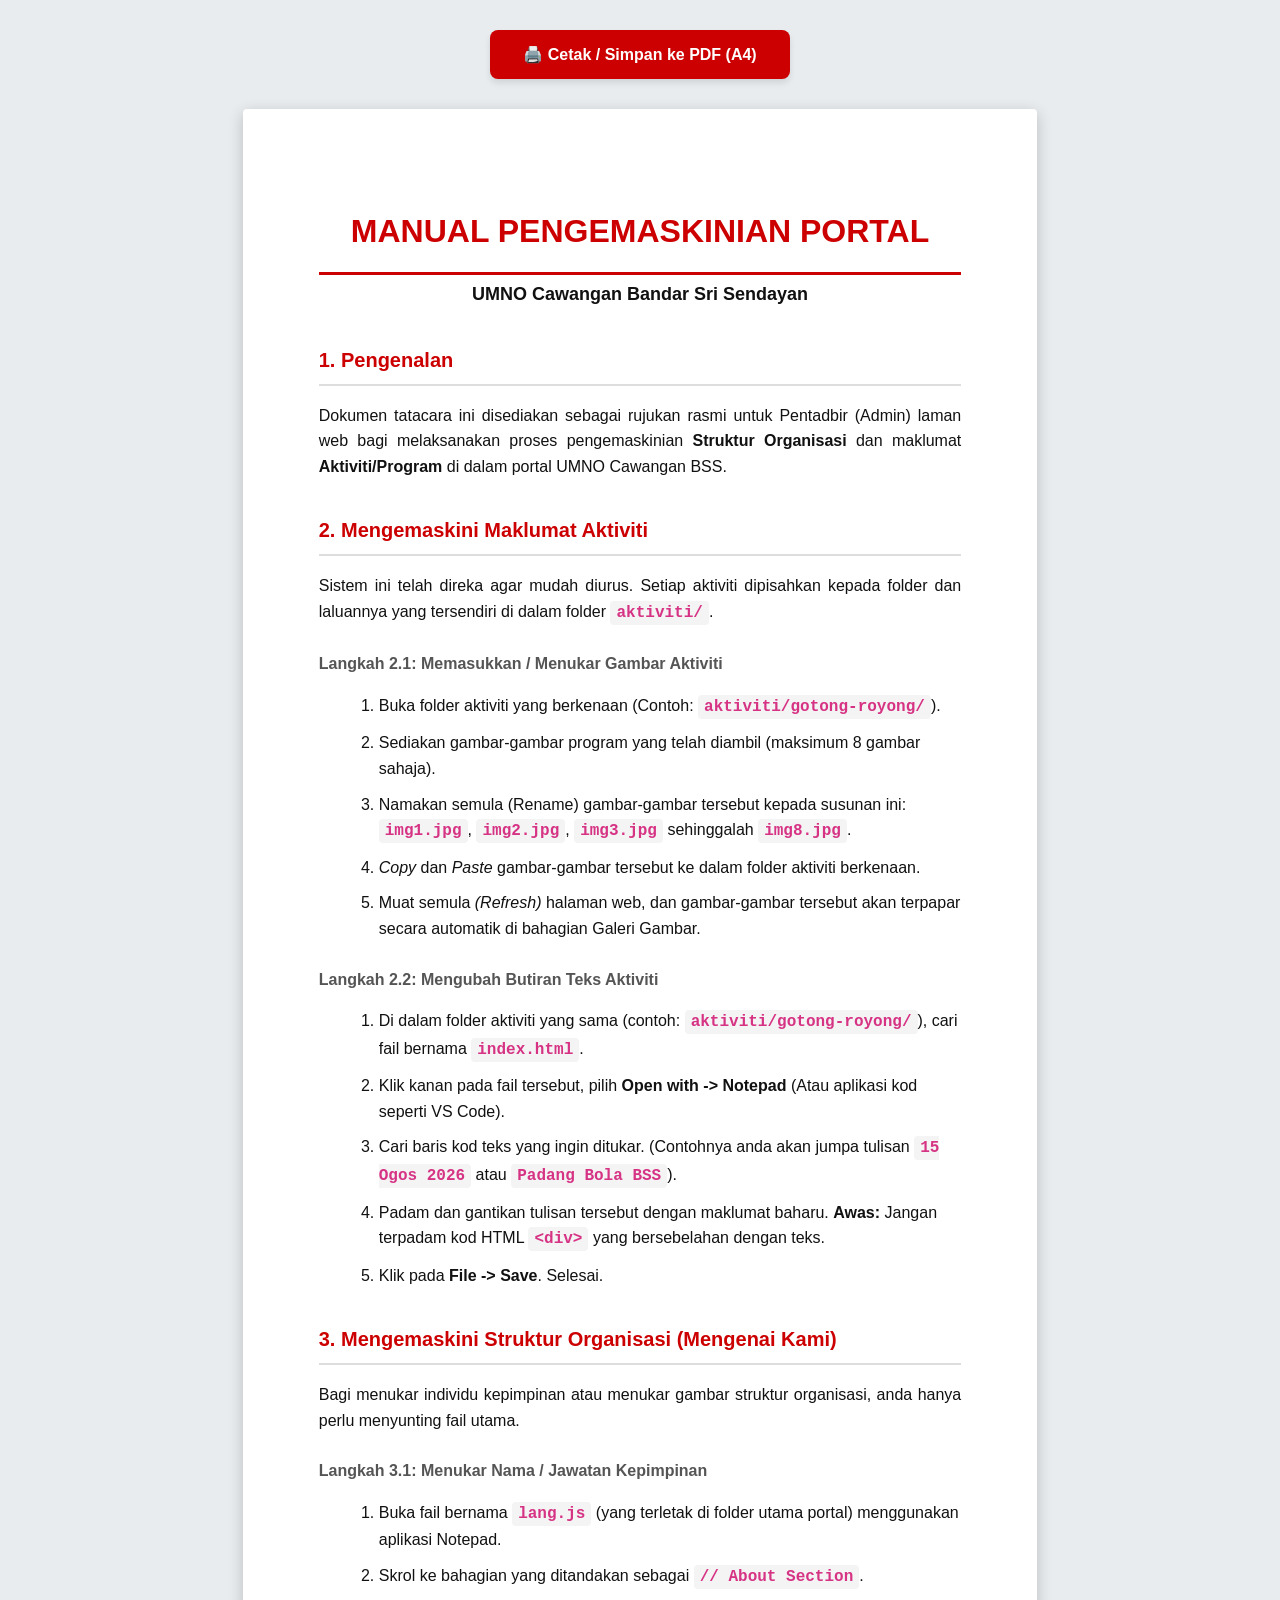
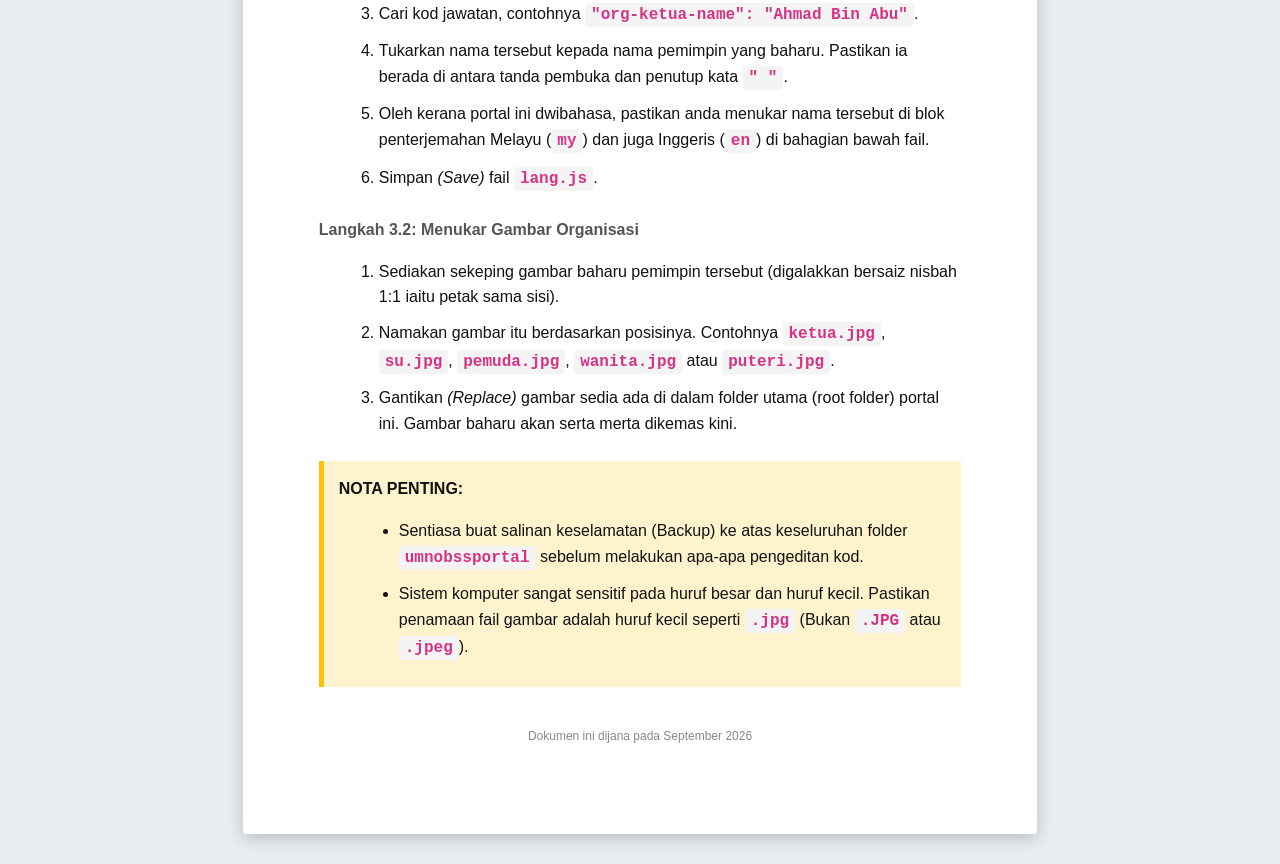
==== Manual_Pengemaskinian.html @ 766604c2 "Add files via upload" ====
<!DOCTYPE html>
<html lang="ms">
<head>
    <meta charset="UTF-8">
    <title>Manual Pengemaskinian Portal UMNO BSS</title>
    <style>
        /* Format Khas Untuk Cetakan (Print / PDF) A4 */
        @page { 
            size: A4; 
            margin: 20mm; 
        }
        body {
            font-family: Arial, Helvetica, sans-serif;
            line-height: 1.6;
            color: #111;
            margin: 0;
            padding: 0;
            background: #e9ecef;
        }
        .page {
            width: 210mm;
            min-height: 297mm;
            background: #fff;
            margin: 30px auto;
            padding: 20mm;
            box-sizing: border-box;
            box-shadow: 0 4px 15px rgba(0,0,0,0.2);
            border-radius: 4px;
        }
        h1, h2, h3 { 
            color: #cc0000; 
        }
        h1 { 
            text-align: center; 
            border-bottom: 3px solid #cc0000; 
            padding-bottom: 15px; 
            margin-bottom: 5px;
            text-transform: uppercase;
        }
        h2 { 
            margin-top: 35px; 
            border-bottom: 2px solid #ddd; 
            padding-bottom: 8px; 
            font-size: 20px;
        }
        h3 {
            margin-top: 25px;
            font-size: 16px;
            color: #555;
        }
        p { text-align: justify; }
        code { 
            background: #f4f4f4; 
            padding: 3px 6px; 
            border-radius: 4px; 
            font-family: "Courier New", Courier, monospace; 
            color: #d63384; 
            font-weight: bold;
        }
        .alert { 
            background: #fff3cd; 
            border-left: 5px solid #ffc107; 
            padding: 15px; 
            margin: 25px 0; 
        }
        ul, ol { 
            margin-left: 20px; 
        }
        li { 
            margin-bottom: 10px; 
        }
        
        .print-btn {
            display: flex;
            align-items: center;
            justify-content: center;
            gap: 10px;
            width: 300px;
            margin: 30px auto;
            padding: 15px;
            background: #cc0000;
            color: white;
            text-decoration: none;
            border-radius: 8px;
            font-weight: bold;
            cursor: pointer;
            border: none;
            font-size: 16px;
            box-shadow: 0 4px 6px rgba(0,0,0,0.1);
            transition: 0.2s;
        }
        .print-btn:hover {
            background: #aa0000;
        }

        /* Arahan untuk pencetak web */
        @media print {
            body { 
                background: #fff; 
            }
            .page { 
                margin: 0; 
                padding: 0; 
                box-shadow: none; 
                width: 100%; 
                min-height: auto; 
                border-radius: 0;
            }
            .print-btn { 
                display: none; 
            }
        }
    </style>
</head>
<body>
    <!-- Butang ini akan hilang apabila PDF / Print ditekan -->
    <button class="print-btn" onclick="window.print()">🖨️ Cetak / Simpan ke PDF (A4)</button>
    
    <div class="page">
        <h1>Manual Pengemaskinian Portal</h1>
        <p style="text-align:center; font-weight:bold; font-size: 18px; margin-top:0;">UMNO Cawangan Bandar Sri Sendayan</p>
        
        <h2>1. Pengenalan</h2>
        <p>Dokumen tatacara ini disediakan sebagai rujukan rasmi untuk Pentadbir (Admin) laman web bagi melaksanakan proses pengemaskinian <b>Struktur Organisasi</b> dan maklumat <b>Aktiviti/Program</b> di dalam portal UMNO Cawangan BSS.</p>

        <h2>2. Mengemaskini Maklumat Aktiviti</h2>
        <p>Sistem ini telah direka agar mudah diurus. Setiap aktiviti dipisahkan kepada folder dan laluannya yang tersendiri di dalam folder <code>aktiviti/</code>.</p>

        <h3>Langkah 2.1: Memasukkan / Menukar Gambar Aktiviti</h3>
        <ol>
            <li>Buka folder aktiviti yang berkenaan (Contoh: <code>aktiviti/gotong-royong/</code>).</li>
            <li>Sediakan gambar-gambar program yang telah diambil (maksimum 8 gambar sahaja).</li>
            <li>Namakan semula (Rename) gambar-gambar tersebut kepada susunan ini: <code>img1.jpg</code>, <code>img2.jpg</code>, <code>img3.jpg</code> sehinggalah <code>img8.jpg</code>.</li>
            <li><i>Copy</i> dan <i>Paste</i> gambar-gambar tersebut ke dalam folder aktiviti berkenaan.</li>
            <li>Muat semula <i>(Refresh)</i> halaman web, dan gambar-gambar tersebut akan terpapar secara automatik di bahagian Galeri Gambar.</li>
        </ol>

        <h3>Langkah 2.2: Mengubah Butiran Teks Aktiviti</h3>
        <ol>
            <li>Di dalam folder aktiviti yang sama (contoh: <code>aktiviti/gotong-royong/</code>), cari fail bernama <code>index.html</code>.</li>
            <li>Klik kanan pada fail tersebut, pilih <b>Open with -> Notepad</b> (Atau aplikasi kod seperti VS Code).</li>
            <li>Cari baris kod teks yang ingin ditukar. (Contohnya anda akan jumpa tulisan <code>15 Ogos 2026</code> atau <code>Padang Bola BSS</code>).</li>
            <li>Padam dan gantikan tulisan tersebut dengan maklumat baharu. <b>Awas:</b> Jangan terpadam kod HTML <code>&lt;div&gt;</code> yang bersebelahan dengan teks.</li>
            <li>Klik pada <b>File -> Save</b>. Selesai.</li>
        </ol>

        <h2>3. Mengemaskini Struktur Organisasi (Mengenai Kami)</h2>
        <p>Bagi menukar individu kepimpinan atau menukar gambar struktur organisasi, anda hanya perlu menyunting fail utama.</p>
        
        <h3>Langkah 3.1: Menukar Nama / Jawatan Kepimpinan</h3>
        <ol>
            <li>Buka fail bernama <code>lang.js</code> (yang terletak di folder utama portal) menggunakan aplikasi Notepad.</li>
            <li>Skrol ke bahagian yang ditandakan sebagai <code>// About Section</code>.</li>
            <li>Cari kod jawatan, contohnya <code>"org-ketua-name": "Ahmad Bin Abu"</code>.</li>
            <li>Tukarkan nama tersebut kepada nama pemimpin yang baharu. Pastikan ia berada di antara tanda pembuka dan penutup kata <code>" "</code>.</li>
            <li>Oleh kerana portal ini dwibahasa, pastikan anda menukar nama tersebut di blok penterjemahan Melayu (<code>my</code>) dan juga Inggeris (<code>en</code>) di bahagian bawah fail.</li>
            <li>Simpan <i>(Save)</i> fail <code>lang.js</code>.</li>
        </ol>

        <h3>Langkah 3.2: Menukar Gambar Organisasi</h3>
        <ol>
            <li>Sediakan sekeping gambar baharu pemimpin tersebut (digalakkan bersaiz nisbah 1:1 iaitu petak sama sisi).</li>
            <li>Namakan gambar itu berdasarkan posisinya. Contohnya <code>ketua.jpg</code>, <code>su.jpg</code>, <code>pemuda.jpg</code>, <code>wanita.jpg</code> atau <code>puteri.jpg</code>.</li>
            <li>Gantikan <i>(Replace)</i> gambar sedia ada di dalam folder utama (root folder) portal ini. Gambar baharu akan serta merta dikemas kini.</li>
        </ol>

        <div class="alert">
            <strong>NOTA PENTING:</strong> 
            <ul style="margin-bottom:0;">
                <li>Sentiasa buat salinan keselamatan (Backup) ke atas keseluruhan folder <code>umnobssportal</code> sebelum melakukan apa-apa pengeditan kod.</li>
                <li>Sistem komputer sangat sensitif pada huruf besar dan huruf kecil. Pastikan penamaan fail gambar adalah huruf kecil seperti <code>.jpg</code> (Bukan <code>.JPG</code> atau <code>.jpeg</code>).</li>
            </ul>
        </div>
        
        <p style="text-align:center; font-size:12px; color:#888; margin-top:40px;">Dokumen ini dijana pada September 2026</p>
    </div>
</body>
</html>
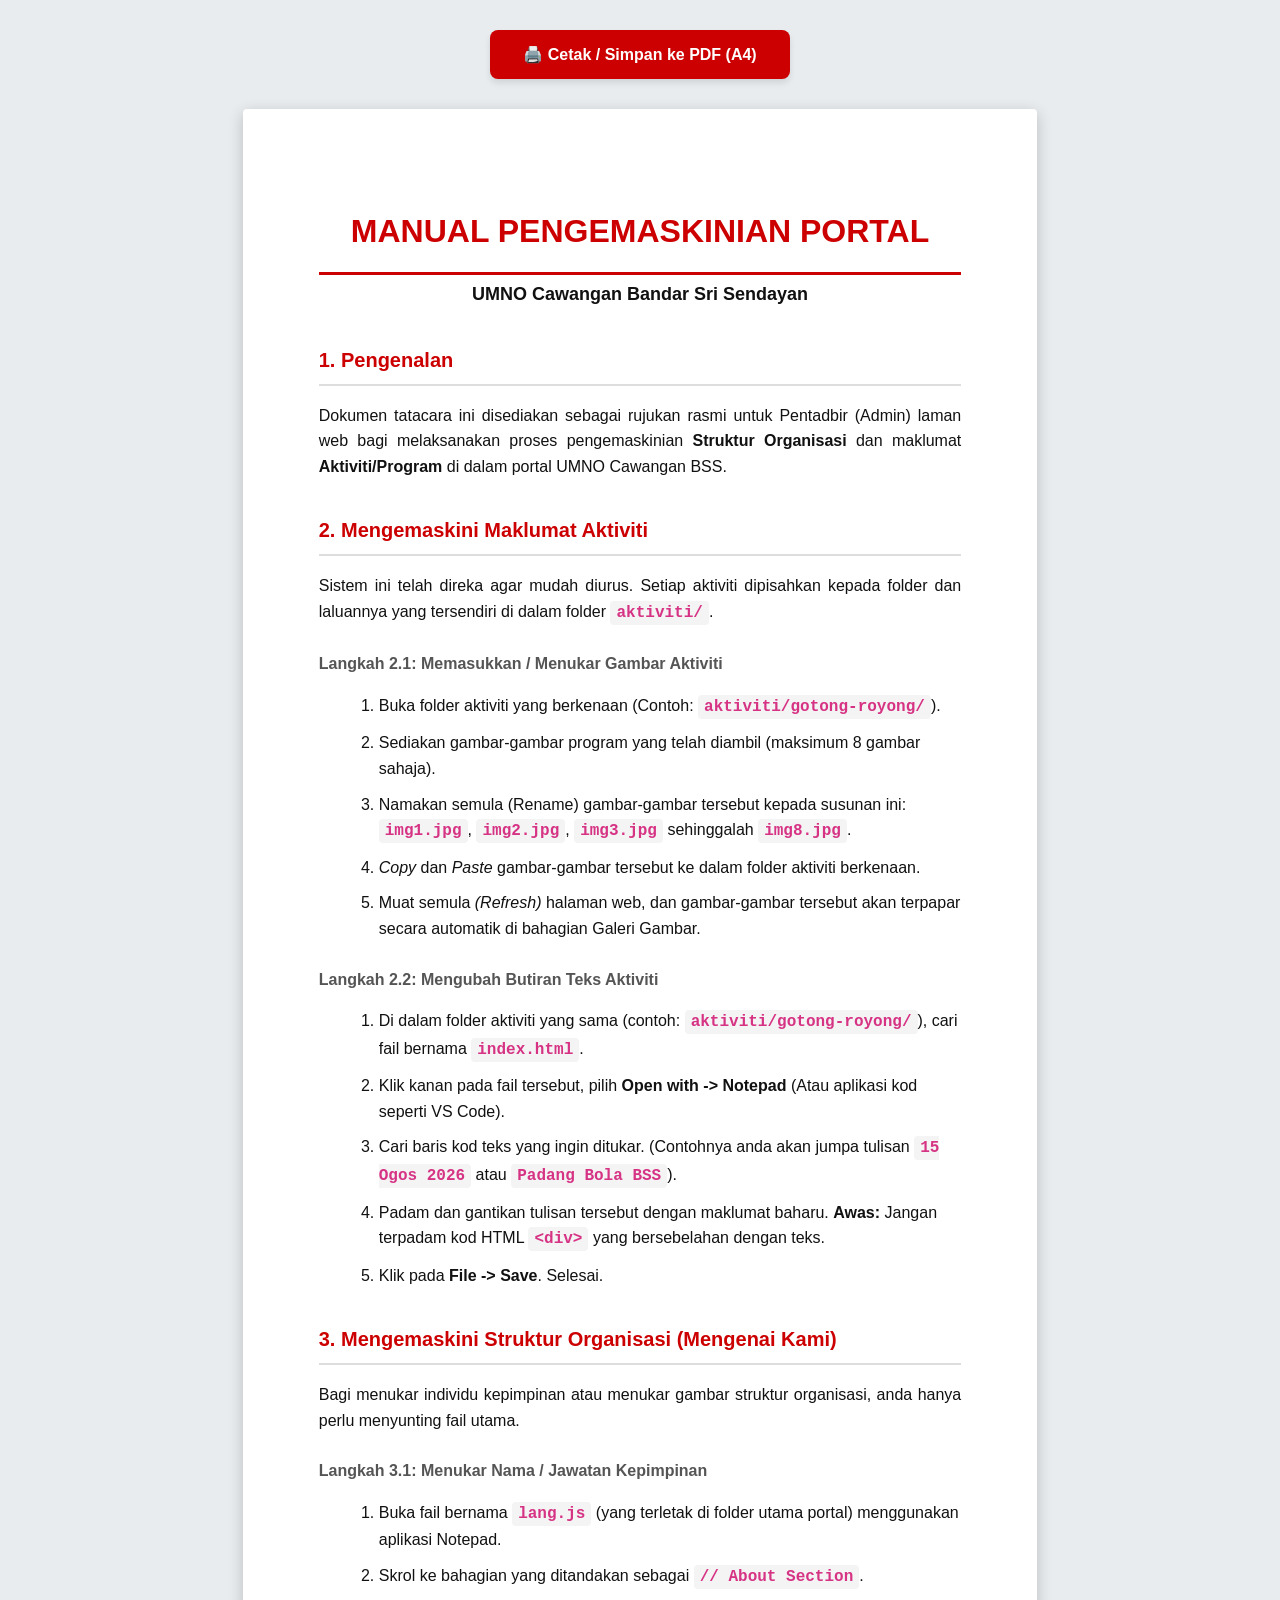
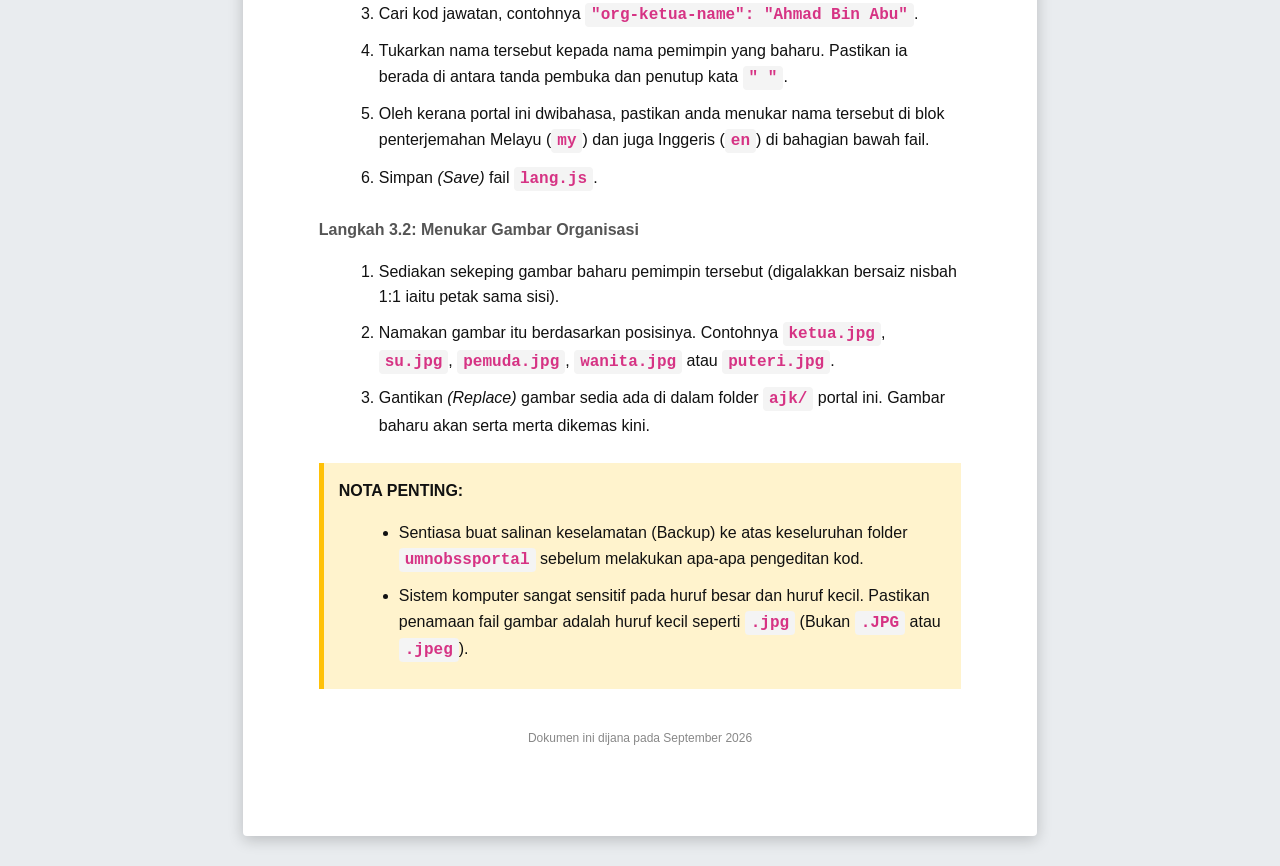
==== commit 8c95cfc3: "Add files via upload" ====
--- a/Manual_Pengemaskinian.html
+++ b/Manual_Pengemaskinian.html
@@ -161,7 +161,7 @@
         <ol>
             <li>Sediakan sekeping gambar baharu pemimpin tersebut (digalakkan bersaiz nisbah 1:1 iaitu petak sama sisi).</li>
             <li>Namakan gambar itu berdasarkan posisinya. Contohnya <code>ketua.jpg</code>, <code>su.jpg</code>, <code>pemuda.jpg</code>, <code>wanita.jpg</code> atau <code>puteri.jpg</code>.</li>
-            <li>Gantikan <i>(Replace)</i> gambar sedia ada di dalam folder utama (root folder) portal ini. Gambar baharu akan serta merta dikemas kini.</li>
+            <li>Gantikan <i>(Replace)</i> gambar sedia ada di dalam folder <code>ajk/</code> portal ini. Gambar baharu akan serta merta dikemas kini.</li>
         </ol>
 
         <div class="alert">
